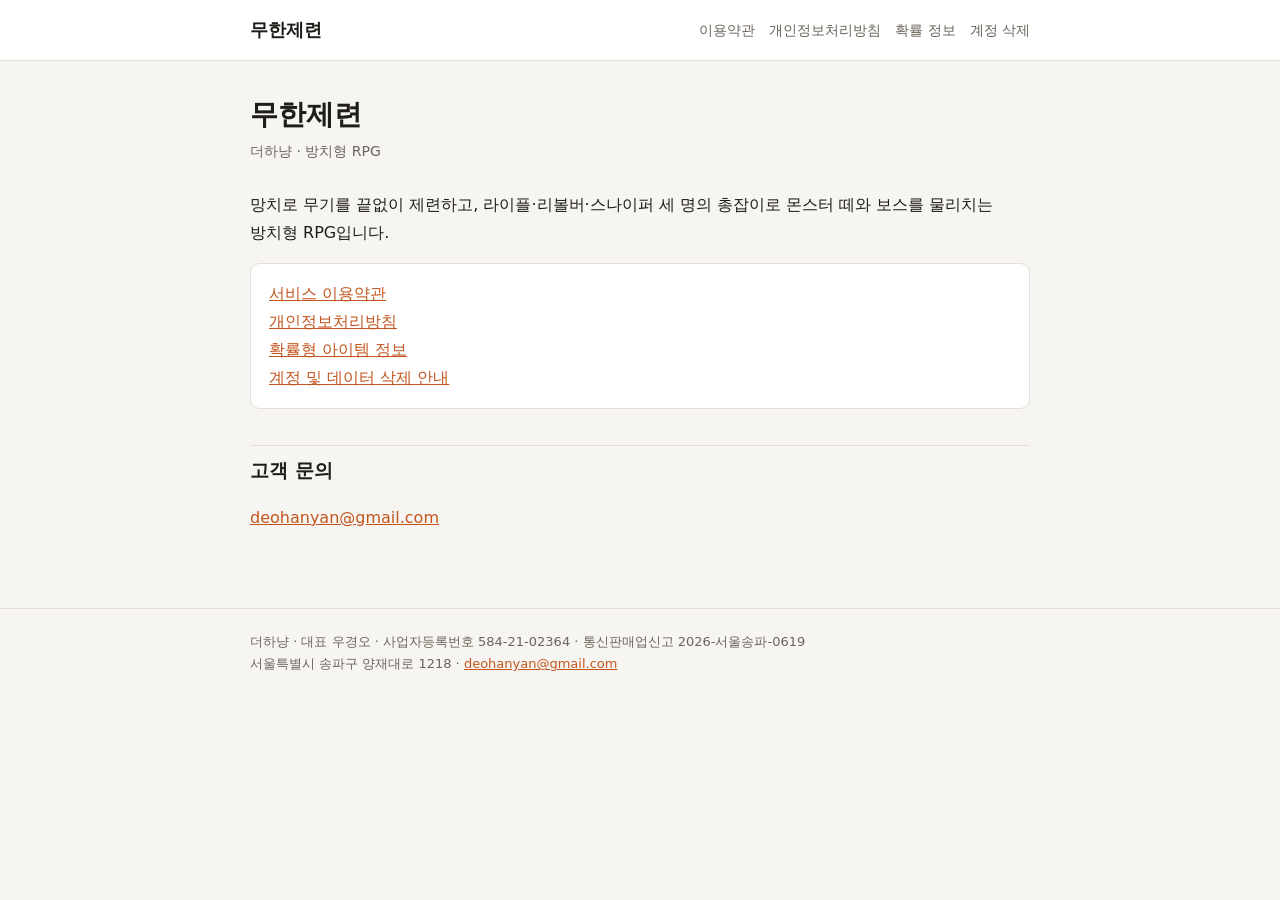
==== infinityforge/index.html @ 278d3ba4 "무한제련 이용약관·개인정보처리방침·확률 정보·계정 삭제 페이지 추가 Co-Authored-By: Claude Opus 5.5 <noreply@anthropic.com>" ====
<!doctype html>
<html lang="ko">
<head>
<meta charset="utf-8">
<meta name="viewport" content="width=device-width,initial-scale=1">
<title>무한제련</title>
<link rel="stylesheet" href="style.css">
</head>
<body>
<header><div class="wrap"><a class="brand" href="./">무한제련</a><nav><a href="terms.html">이용약관</a><a href="privacy.html">개인정보처리방침</a><a href="probability.html">확률 정보</a><a href="account-deletion.html">계정 삭제</a></nav></div></header>
<main><div class="wrap">
<h1>무한제련</h1>
<p class="meta">더하냥 · 방치형 RPG</p>
<p>망치로 무기를 끝없이 제련하고, 라이플·리볼버·스나이퍼 세 명의 총잡이로 몬스터 떼와 보스를 물리치는 방치형 RPG입니다.</p>
<div class="box">
<a href="terms.html">서비스 이용약관</a><br>
<a href="privacy.html">개인정보처리방침</a><br>
<a href="probability.html">확률형 아이템 정보</a><br>
<a href="account-deletion.html">계정 및 데이터 삭제 안내</a>
</div>
<h2>고객 문의</h2>
<p><a href="mailto:deohanyan@gmail.com">deohanyan@gmail.com</a></p>
</div></main>
<footer><div class="wrap">더하냥 · 대표 우경오 · 사업자등록번호 584-21-02364 · 통신판매업신고 2026-서울송파-0619<br>서울특별시 송파구 양재대로 1218 · <a href="mailto:deohanyan@gmail.com">deohanyan@gmail.com</a></div></footer>
</body>
</html>
---- infinityforge/style.css ----
:root{--bg:#f7f5f1;--card:#fff;--ink:#1f1d1a;--sub:#6b655c;--line:#e4dfd6;--accent:#c2551f}
@media (prefers-color-scheme:dark){:root{--bg:#171513;--card:#211e1b;--ink:#efe9e1;--sub:#a59d92;--line:#36312c;--accent:#ff8a4c}}
*{box-sizing:border-box}
body{margin:0;background:var(--bg);color:var(--ink);font:16px/1.75 "Pretendard","Apple SD Gothic Neo","Malgun Gothic",system-ui,sans-serif;word-break:keep-all}
header{border-bottom:1px solid var(--line);background:var(--card)}
.wrap{max-width:820px;margin:0 auto;padding:0 20px}
header .wrap{display:flex;gap:16px;align-items:center;justify-content:space-between;flex-wrap:wrap;padding-top:14px;padding-bottom:14px}
.brand{font-weight:800;font-size:18px;color:var(--ink);text-decoration:none}
nav a{color:var(--sub);text-decoration:none;margin-left:14px;font-size:14px}
nav a:hover,nav a.on{color:var(--accent)}
main{padding:36px 0 60px}
h1{font-size:28px;line-height:1.3;margin:0 0 6px}
.meta{color:var(--sub);font-size:14px;margin:0 0 28px}
h2{font-size:19px;margin:36px 0 10px;padding-top:8px;border-top:1px solid var(--line)}
h3{font-size:16px;margin:20px 0 6px}
table{width:100%;border-collapse:collapse;margin:10px 0 16px;font-size:14px;background:var(--card)}
th,td{border:1px solid var(--line);padding:8px 10px;text-align:left;vertical-align:top}
th{background:color-mix(in srgb,var(--accent) 8%,var(--card))}
.box{background:var(--card);border:1px solid var(--line);border-radius:10px;padding:16px 18px;margin:14px 0}
a{color:var(--accent)}
ol,ul{padding-left:22px}
footer{border-top:1px solid var(--line);color:var(--sub);font-size:13px;padding:22px 0 40px}
.tablewrap{overflow-x:auto}
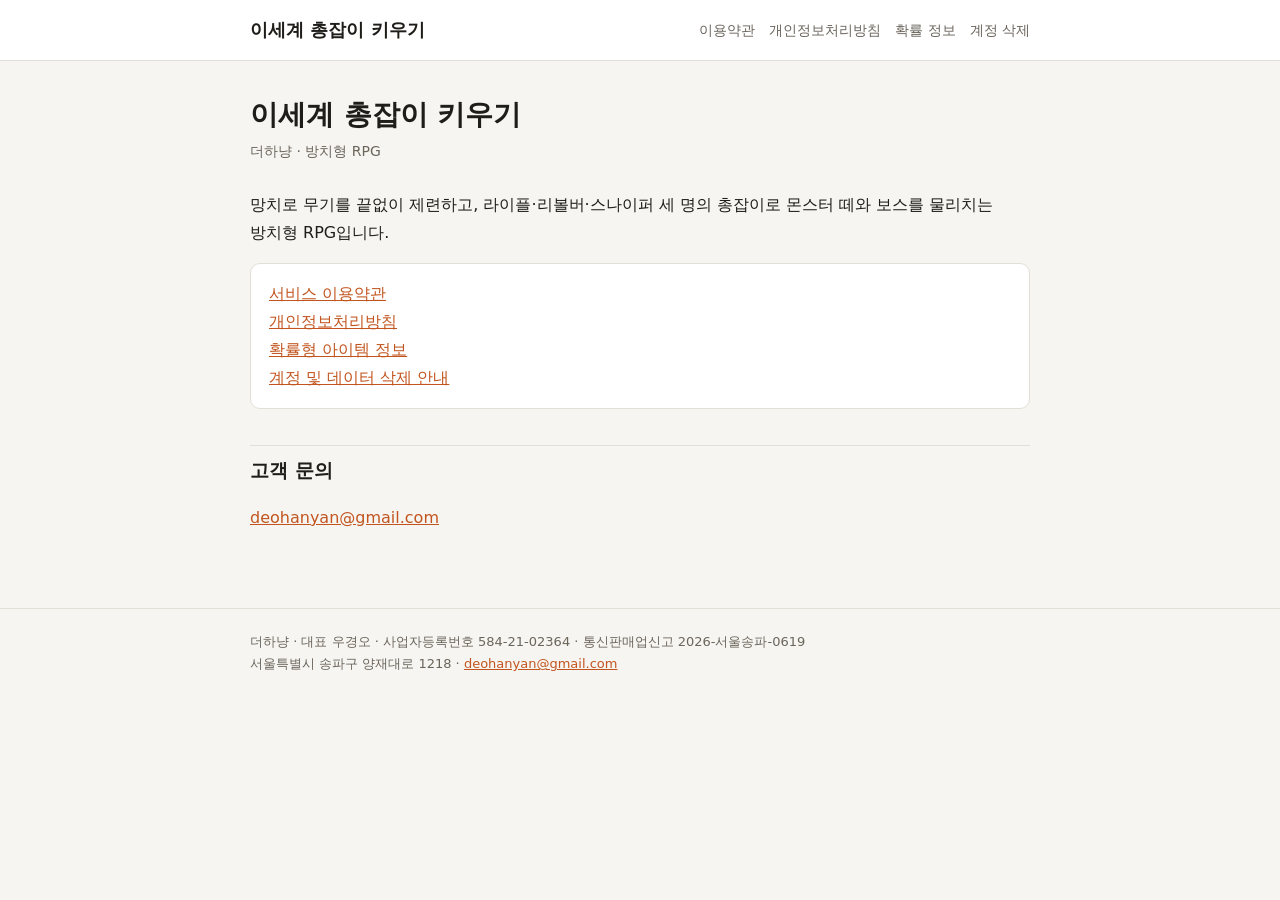
==== commit 5a27825c: "게임 이름 변경: 이세계 총잡이 키우기 Co-Authored-By: Claude Opus 5.5 <noreply@anthropic.com>" ====
--- a/infinityforge/index.html
+++ b/infinityforge/index.html
@@ -3,13 +3,13 @@
 <head>
 <meta charset="utf-8">
 <meta name="viewport" content="width=device-width,initial-scale=1">
-<title>무한제련</title>
+<title>이세계 총잡이 키우기</title>
 <link rel="stylesheet" href="style.css">
 </head>
 <body>
-<header><div class="wrap"><a class="brand" href="./">무한제련</a><nav><a href="terms.html">이용약관</a><a href="privacy.html">개인정보처리방침</a><a href="probability.html">확률 정보</a><a href="account-deletion.html">계정 삭제</a></nav></div></header>
+<header><div class="wrap"><a class="brand" href="./">이세계 총잡이 키우기</a><nav><a href="terms.html">이용약관</a><a href="privacy.html">개인정보처리방침</a><a href="probability.html">확률 정보</a><a href="account-deletion.html">계정 삭제</a></nav></div></header>
 <main><div class="wrap">
-<h1>무한제련</h1>
+<h1>이세계 총잡이 키우기</h1>
 <p class="meta">더하냥 · 방치형 RPG</p>
 <p>망치로 무기를 끝없이 제련하고, 라이플·리볼버·스나이퍼 세 명의 총잡이로 몬스터 떼와 보스를 물리치는 방치형 RPG입니다.</p>
 <div class="box">
